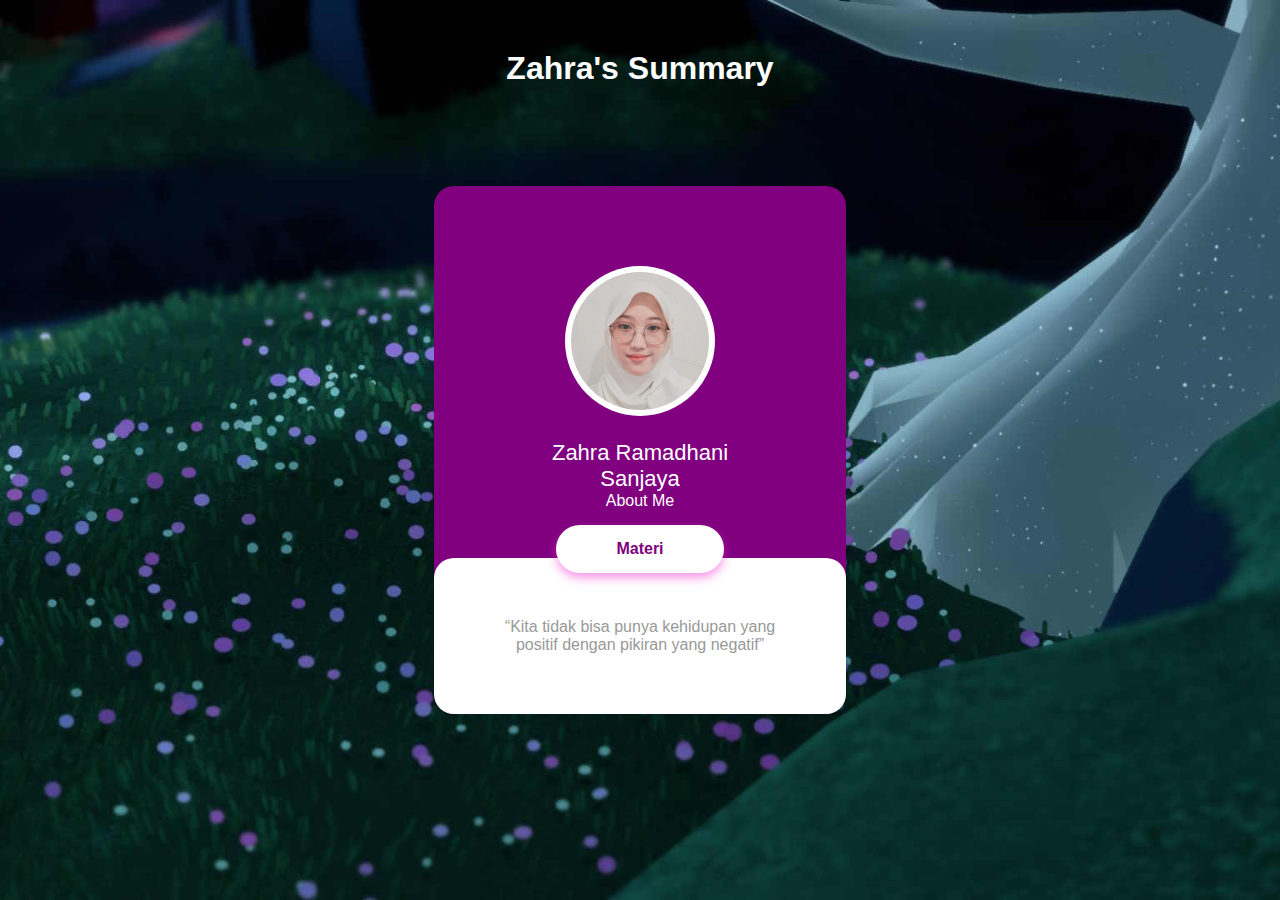
==== index.html @ 9adea1a8 "first commit" ====
<!DOCTYPE html>
<html lang="en">
<head>
  <meta charset="UTF-8">
  <meta http-equiv="Cache-Control" content="no-cache, no-store, must-revalidate" />
    <meta http-equiv="Pragma" content="no-cache" />
    <meta http-equiv="Expires" content="0" />
  <meta name="viewport" content="width=device-width, initial-scale=1.0">
  <title>Homepage Profile</title>
  <link rel="stylesheet" href="style.css">
</head>
<body>
  <div class="container">
    <div class="judul">
      <h1>
        Zahra's Summary
      </h1>
    </div>
    <div class="profile-box">
      <img src="images/profile-pic.jpg" class="profile-pic">
      <h3>Zahra Ramadhani Sanjaya</h3>
      <p>About Me</p>
      <div class="social-media">
      <a href="pertemuan1.html">
        <button type="button">Materi</button>
      </a>
      <div class="profile-bottom">
        <q>Kita tidak bisa punya kehidupan yang positif dengan pikiran yang negatif</q>
      </div>
    </div>
  </div>
  
</body>
</html>
---- style.css ----
*{
  margin: 0;
  padding: 0;
  box-sizing: border-box;
  font-family: 'poppins', sans-serif;
}

.container{
  width: 100%;
  height: 100vh;
  background-image: url(images/background.jpg);
  background-size: cover;
  background-position: center;
  display: flex;
  align-items: center;
  justify-content: center;
}

.profile-box{
  background-color: purple;
  text-align: center;
  padding: 40px 90px;
  color: #fff;
  position: relative;
  border-radius: 20px;
  width: 412px;
}

.profile-pic{
  width: 150px;
  border-radius: 50%;
  background: #fff;
  padding: 6px;
  margin-top: 40px;
}

.profile-bottom{
  background: #fff;
  color: #999;
  padding: 60px;
  margin-right: -90px;
  margin-left: -90px;
  margin-bottom: -40px;
  border-radius: 20px;
  width: inherit;
}

.profile-bottom img{
  width: 15px;
  margin-top: 15px;
  cursor: pointer;
}

.profile-box button{
  background: #fff;
  color: purple;
  border: none;
  outline: none;
  box-shadow: 0 5px 10px rgba(244, 54, 212, 0.5);
  padding: 15px 60px;
  cursor: pointer;
  border-radius: 30px;
  margin-bottom: -50px;
  font-weight: 600;
  font-size: 16px;
  margin-top: 15px;
}

.profile-box h3{
  font-size: 22px;
  margin-top: 20px;
  font-weight: 500;
}

.social-media img{
  width: 20px;
  margin: 30px 5px;
  cursor: pointer;
}

.social-media a{
  width: 20px;
  margin: 30px 5px;
}

.judul {
  color: white;
  position: absolute;
  top: 50px;
}
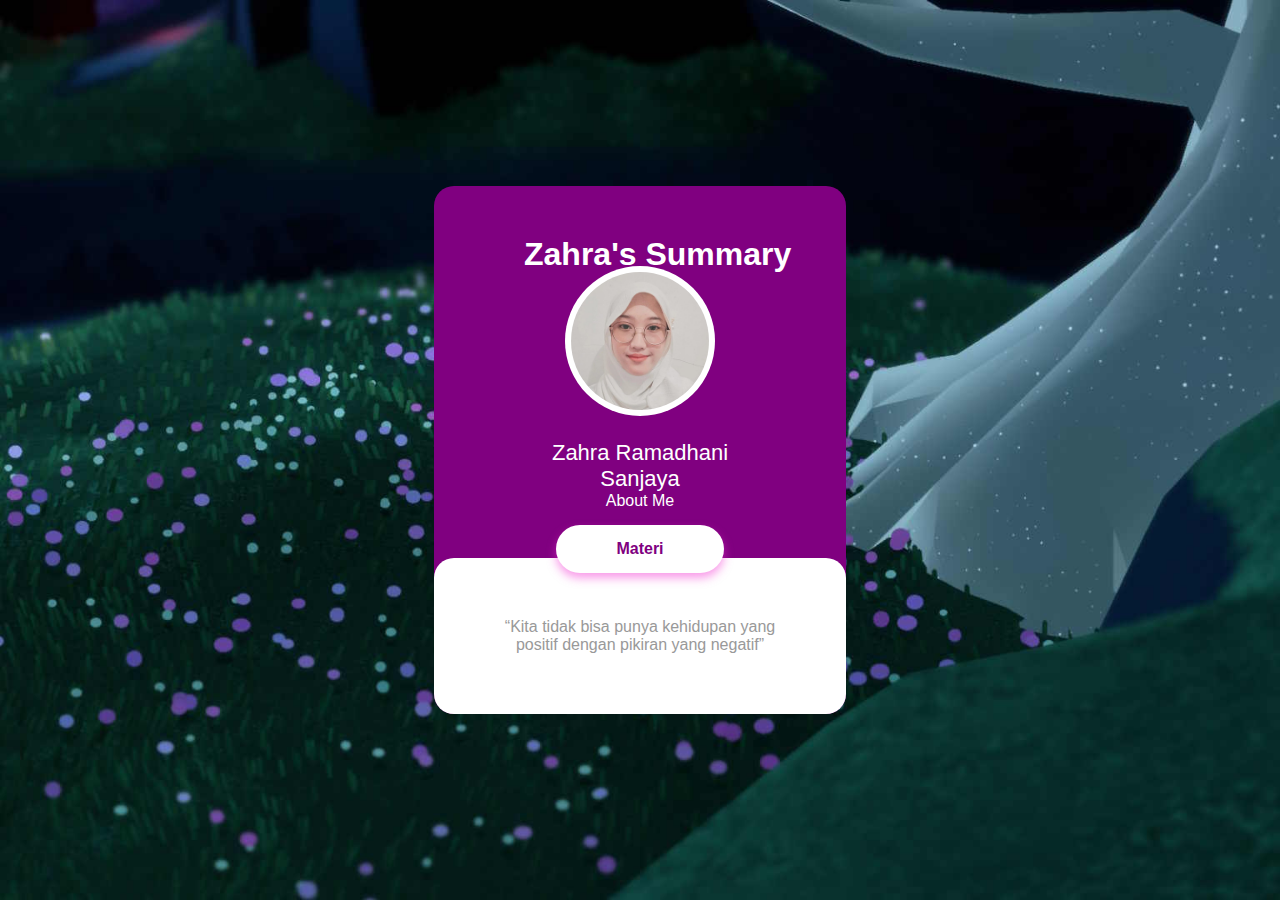
==== commit a8642bc3: "judul" ====
--- a/index.html
+++ b/index.html
@@ -11,12 +11,12 @@
 </head>
 <body>
   <div class="container">
-    <div class="judul">
-      <h1>
-        Zahra's Summary
-      </h1>
-    </div>
     <div class="profile-box">
+      <div class="judul">
+        <h1>
+          Zahra's Summary
+        </h1>
+      </div>
       <img src="images/profile-pic.jpg" class="profile-pic">
       <h3>Zahra Ramadhani Sanjaya</h3>
       <p>About Me</p>
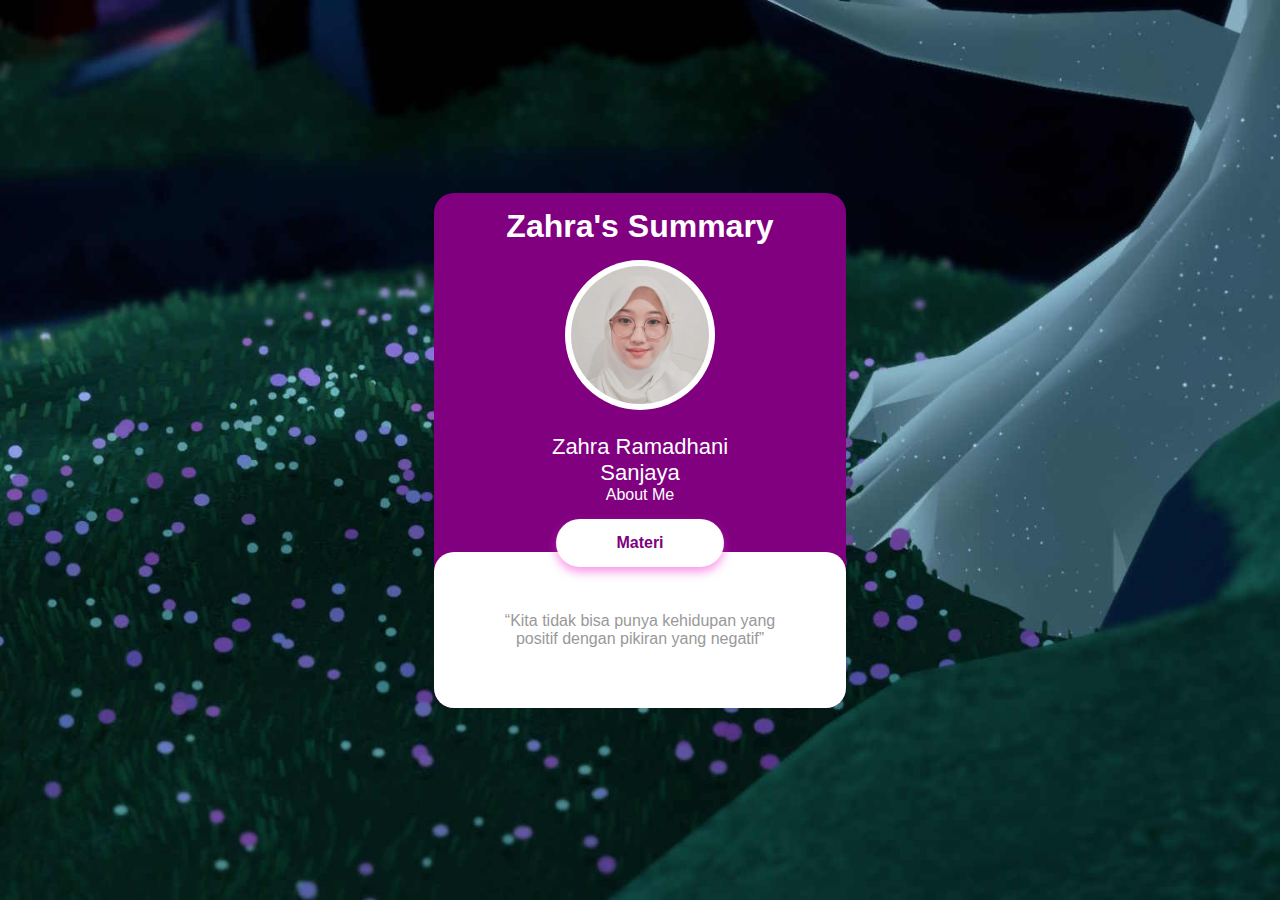
==== commit 57b2ef5d: "./pertemuan" ====
--- a/index.html
+++ b/index.html
@@ -21,7 +21,7 @@
       <h3>Zahra Ramadhani Sanjaya</h3>
       <p>About Me</p>
       <div class="social-media">
-      <a href="pertemuan1.html">
+      <a href="./pertemuan1">
         <button type="button">Materi</button>
       </a>
       <div class="profile-bottom">
--- a/style.css
+++ b/style.css
@@ -85,6 +85,5 @@
 
 .judul {
   color: white;
-  position: absolute;
-  top: 50px;
+  margin: -25px;
 }